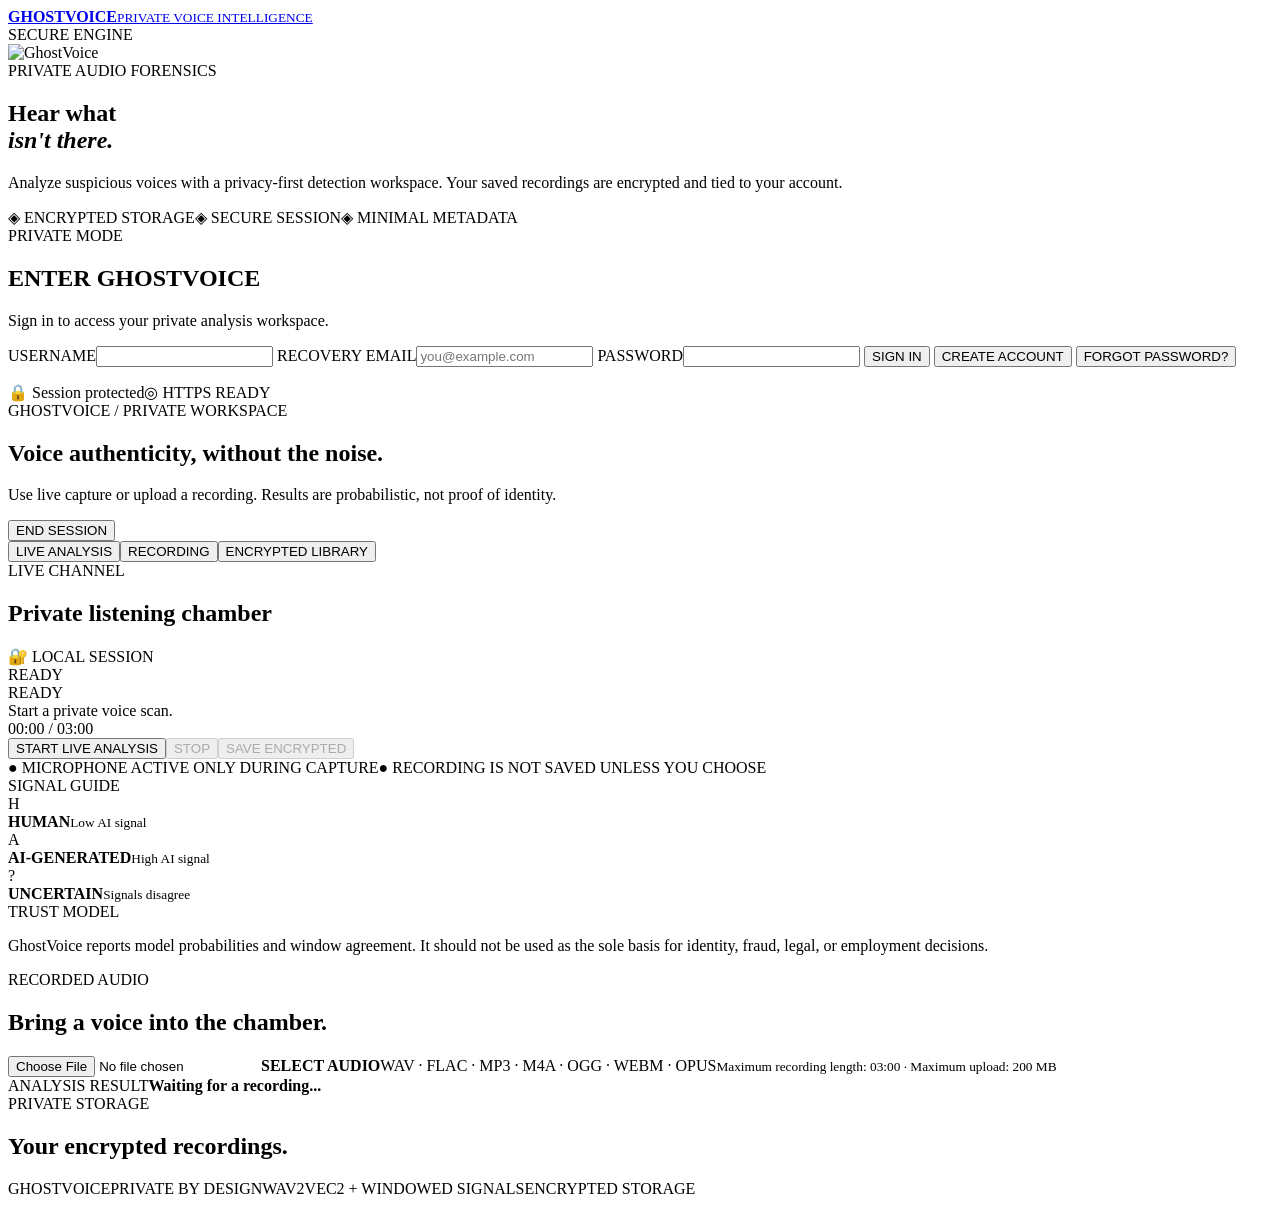
==== web/index.html @ 444ad56f "feat: GhostVoice recovery, library controls, PWA and HF optimizations" ====
<!doctype html>
<html lang="en">
<head>
  <meta charset="utf-8">
  <meta name="viewport" content="width=device-width,initial-scale=1">
  <meta name="theme-color" content="#050812">
  <meta name="description" content="GhostVoice private AI voice authenticity analysis">
  <meta name="mobile-web-app-capable" content="yes">
  <meta name="apple-mobile-web-app-capable" content="yes">
  <meta name="apple-mobile-web-app-status-bar-style" content="black-translucent">
  <meta name="apple-mobile-web-app-title" content="GhostVoice">
  <link rel="manifest" href="/static/manifest.webmanifest">
  <link rel="apple-touch-icon" sizes="180x180" href="/static/apple-touch-icon.png">
  <link rel="icon" href="/static/favicon.ico" sizes="any">
  <link rel="icon" type="image/png" sizes="32x32" href="/static/favicon-48.png">
  <link rel="icon" type="image/png" sizes="192x192" href="/static/ghostvoice-192.png">
  <title>GhostVoice — Private Voice Intelligence</title>
  <link rel="stylesheet" href="/static/style.css">
</head>
<body>
  <div class="ambient ambient-a"></div><div class="ambient ambient-b"></div><div class="scanlines"></div><div class="grid"></div>
  <main class="shell">
    <header class="topbar">
      <a class="brand" href="/" aria-label="GhostVoice home"><img src="/static/ghostvoice-logo.png" alt="" class="brand-logo"><span><strong>GHOSTVOICE</strong><small>PRIVATE VOICE INTELLIGENCE</small></span></a>
      <div class="security-status"><span class="status-dot"></span><span id="status">SECURE ENGINE</span></div>
    </header>

    <section id="auth" class="auth-screen">
      <div class="auth-visual">
        <div class="orb large-orb"><div class="orb-core"><img src="/static/ghostvoice-logo.png" alt="GhostVoice"></div></div>
        <div class="eyebrow">PRIVATE AUDIO FORENSICS</div><h1>Hear what<br><em>isn't there.</em></h1>
        <p>Analyze suspicious voices with a privacy-first detection workspace. Your saved recordings are encrypted and tied to your account.</p>
        <div class="trust-row"><span>◈ ENCRYPTED STORAGE</span><span>◈ SECURE SESSION</span><span>◈ MINIMAL METADATA</span></div>
      </div>
      <div class="auth-card glass">
        <div class="auth-heading"><span class="eyebrow" id="auth-eyebrow">PRIVATE MODE</span><h2 id="auth-title">ENTER GHOSTVOICE</h2><p id="auth-description">Sign in to access your private analysis workspace.</p></div>
        <form id="auth-form" autocomplete="on">
          <label><span>USERNAME</span><input id="user" name="username" autocomplete="username" minlength="3" maxlength="64" required></label>
          <label class="register-only hidden"><span>RECOVERY EMAIL</span><input id="email" name="email" type="email" autocomplete="email" maxlength="320" placeholder="you@example.com"></label>
          <label><span>PASSWORD</span><input id="pass" name="password" type="password" autocomplete="current-password" minlength="12" maxlength="256" required></label>
          <button id="auth-submit" class="primary" type="submit">SIGN IN</button>
          <button id="auth-switch" class="secondary" type="button">CREATE ACCOUNT</button>
          <button id="forgot-password" class="text-button" type="button">FORGOT PASSWORD?</button>
          <p id="msg" class="message" role="alert"></p>
        </form>
        <div class="auth-foot"><span>🔒 Session protected</span><span>◎ HTTPS READY</span></div>
      </div>
    </section>

    <section id="app" class="hidden">
      <div class="workspace-head"><div><span class="eyebrow">GHOSTVOICE / PRIVATE WORKSPACE</span><h1>Voice authenticity, without the noise.</h1><p>Use live capture or upload a recording. Results are probabilistic, not proof of identity.</p></div><button id="logout" class="logout" type="button">END SESSION</button></div>
      <nav class="tabs" aria-label="GhostVoice tools"><button class="tab active" type="button" data-t="live">LIVE ANALYSIS</button><button class="tab" type="button" data-t="file">RECORDING</button><button class="tab" type="button" data-t="library">ENCRYPTED LIBRARY</button></nav>

      <section id="live" class="panel">
        <div class="analysis-grid">
          <div class="detector-card glass">
            <div class="card-top"><div><span class="eyebrow">LIVE CHANNEL</span><h2>Private listening chamber</h2></div><span class="mini-lock">🔐 LOCAL SESSION</span></div>
            <div class="visualizer-wrap"><div id="bars" class="bars" aria-hidden="true"></div><div class="detector-center"><div class="orb detector-orb"><div class="orb-ring"></div><div class="orb-core"><img src="/static/ghostvoice-logo.png" alt=""><span id="circle-status" class="circle-status">READY</span></div></div><div id="verdict" class="verdict">READY</div><div id="confidence" class="confidence">Start a private voice scan.</div><div id="recording-timer" class="recording-timer" aria-live="polite">00:00 / 03:00</div></div></div>
            <div class="controls"><button id="start" class="primary" type="button">START LIVE ANALYSIS</button><button id="stop" class="secondary" type="button" disabled>STOP</button><button id="save" class="secondary" type="button" disabled>SAVE ENCRYPTED</button></div>
            <div class="privacy-strip"><span>● MICROPHONE ACTIVE ONLY DURING CAPTURE</span><span>● RECORDING IS NOT SAVED UNLESS YOU CHOOSE</span></div>
          </div>
          <aside class="side-card glass"><span class="eyebrow">SIGNAL GUIDE</span><div class="signal-item"><span class="signal-icon human">H</span><div><strong>HUMAN</strong><small>Low AI signal</small></div></div><div class="signal-item"><span class="signal-icon ai">A</span><div><strong>AI-GENERATED</strong><small>High AI signal</small></div></div><div class="signal-item"><span class="signal-icon uncertain">?</span><div><strong>UNCERTAIN</strong><small>Signals disagree</small></div></div><div class="security-box"><span>TRUST MODEL</span><p>GhostVoice reports model probabilities and window agreement. It should not be used as the sole basis for identity, fraud, legal, or employment decisions.</p></div></aside>
        </div>
      </section>

      <section id="file" class="panel hidden"><div class="section-heading"><span class="eyebrow">RECORDED AUDIO</span><h2>Bring a voice into the chamber.</h2></div><label class="drop glass" for="fi"><input id="fi" type="file" accept="audio/wav,audio/mpeg,audio/mp4,audio/ogg,audio/webm,audio/flac,audio/aac,audio/opus"><img src="/static/ghostvoice-128.png" alt=""><strong>SELECT AUDIO</strong><span>WAV · FLAC · MP3 · M4A · OGG · WEBM · OPUS</span><small>Maximum recording length: 03:00 · Maximum upload: 200 MB</small></label><div id="fr" class="result-card glass"><span class="eyebrow">ANALYSIS RESULT</span><strong>Waiting for a recording...</strong></div></section>

      <section id="library" class="panel hidden"><div class="section-heading"><span class="eyebrow">PRIVATE STORAGE</span><h2>Your encrypted recordings.</h2></div><div id="list" class="library-list"></div></section>
      <footer class="footer"><span>GHOSTVOICE</span><span>PRIVATE BY DESIGN</span><span>WAV2VEC2 + WINDOWED SIGNALS</span><span>ENCRYPTED STORAGE</span></footer>
    </section>
  </main>
  <script src="/static/app.js" defer></script>
<script>if ("serviceWorker" in navigator) navigator.serviceWorker.register("/static/sw.js").catch(()=>{});</script>
</body>
</html>
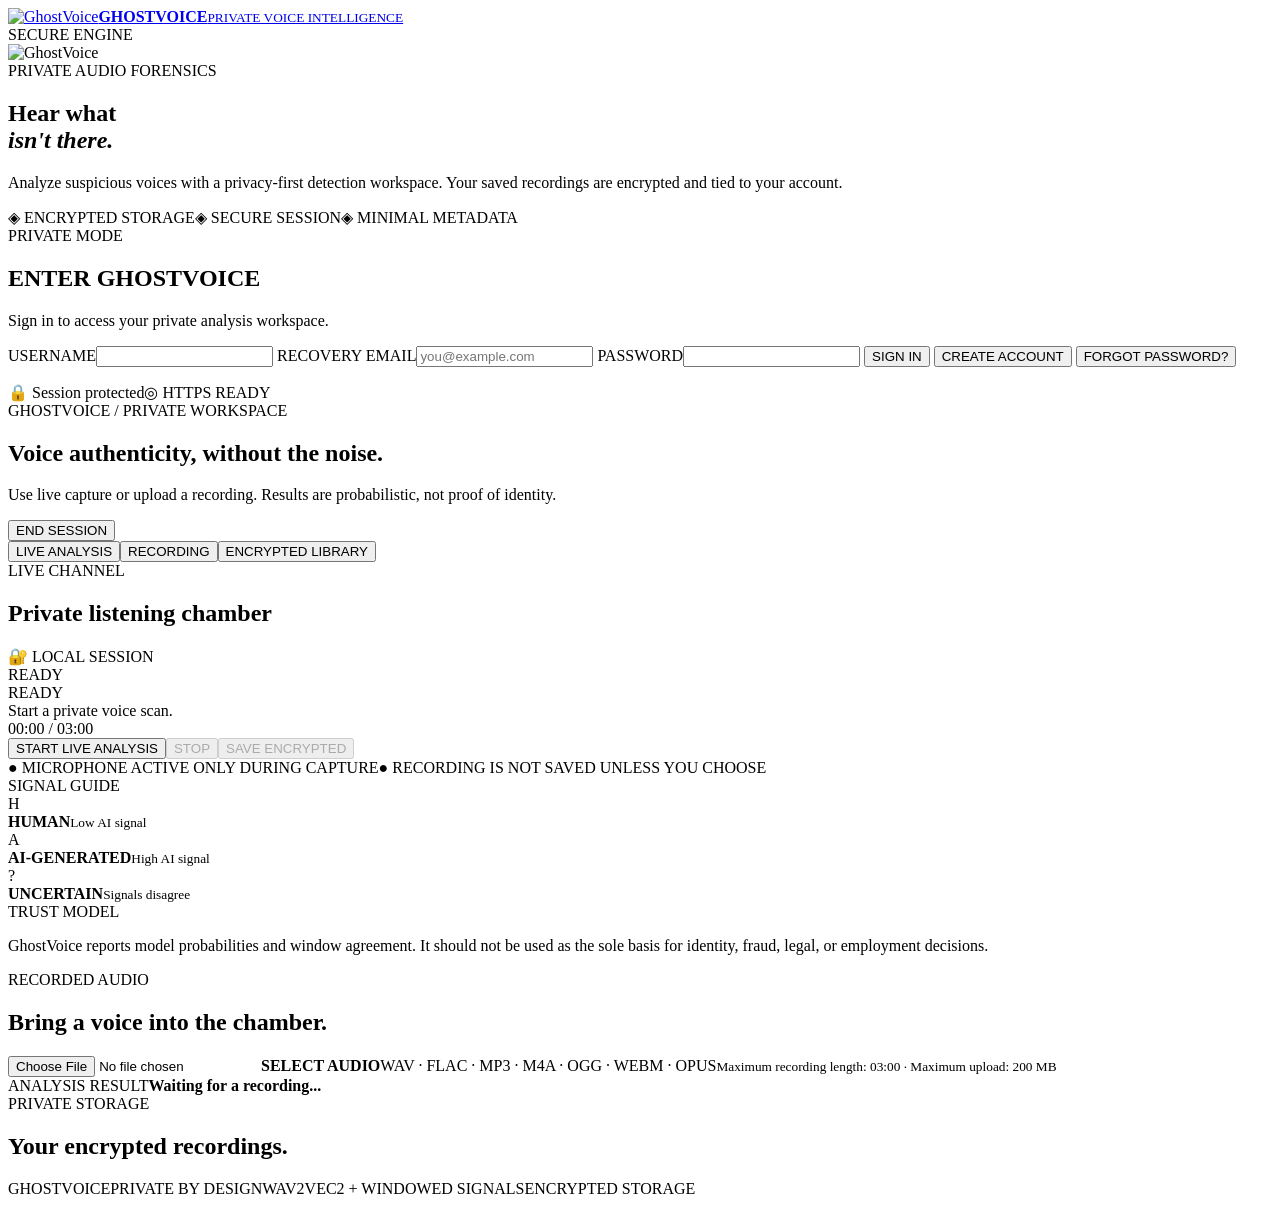
==== commit 9223daa0: "Use GhostVoice logo and icon assets throughout the app" ====
--- a/web/index.html
+++ b/web/index.html
@@ -10,24 +10,25 @@
   <meta name="apple-mobile-web-app-status-bar-style" content="black-translucent">
   <meta name="apple-mobile-web-app-title" content="GhostVoice">
   <link rel="manifest" href="/static/manifest.webmanifest">
-  <link rel="apple-touch-icon" sizes="180x180" href="/static/apple-touch-icon.png">
+  <link rel="apple-touch-icon" sizes="180x180" href="/static/ghostvoice-icon.svg">
   <link rel="icon" href="/static/favicon.ico" sizes="any">
-  <link rel="icon" type="image/png" sizes="32x32" href="/static/favicon-48.png">
-  <link rel="icon" type="image/png" sizes="192x192" href="/static/ghostvoice-192.png">
+  <link rel="icon" type="image/svg+xml" href="/static/ghostvoice-icon.svg">
   <title>GhostVoice — Private Voice Intelligence</title>
   <link rel="stylesheet" href="/static/style.css">
+  <link rel="stylesheet" href="/static/repair.css">
+  <link rel="stylesheet" href="/static/profile.css">
 </head>
 <body>
   <div class="ambient ambient-a"></div><div class="ambient ambient-b"></div><div class="scanlines"></div><div class="grid"></div>
   <main class="shell">
     <header class="topbar">
-      <a class="brand" href="/" aria-label="GhostVoice home"><img src="/static/ghostvoice-logo.png" alt="" class="brand-logo"><span><strong>GHOSTVOICE</strong><small>PRIVATE VOICE INTELLIGENCE</small></span></a>
+      <a class="brand" href="/" aria-label="GhostVoice home"><img src="/static/ghostvoice-logo.svg" alt="GhostVoice" class="brand-logo"><span><strong>GHOSTVOICE</strong><small>PRIVATE VOICE INTELLIGENCE</small></span></a>
       <div class="security-status"><span class="status-dot"></span><span id="status">SECURE ENGINE</span></div>
     </header>
 
     <section id="auth" class="auth-screen">
       <div class="auth-visual">
-        <div class="orb large-orb"><div class="orb-core"><img src="/static/ghostvoice-logo.png" alt="GhostVoice"></div></div>
+        <div class="orb large-orb"><div class="orb-core"><img src="/static/ghostvoice-logo.svg" alt="GhostVoice"></div></div>
         <div class="eyebrow">PRIVATE AUDIO FORENSICS</div><h1>Hear what<br><em>isn't there.</em></h1>
         <p>Analyze suspicious voices with a privacy-first detection workspace. Your saved recordings are encrypted and tied to your account.</p>
         <div class="trust-row"><span>◈ ENCRYPTED STORAGE</span><span>◈ SECURE SESSION</span><span>◈ MINIMAL METADATA</span></div>
@@ -55,7 +56,7 @@
         <div class="analysis-grid">
           <div class="detector-card glass">
             <div class="card-top"><div><span class="eyebrow">LIVE CHANNEL</span><h2>Private listening chamber</h2></div><span class="mini-lock">🔐 LOCAL SESSION</span></div>
-            <div class="visualizer-wrap"><div id="bars" class="bars" aria-hidden="true"></div><div class="detector-center"><div class="orb detector-orb"><div class="orb-ring"></div><div class="orb-core"><img src="/static/ghostvoice-logo.png" alt=""><span id="circle-status" class="circle-status">READY</span></div></div><div id="verdict" class="verdict">READY</div><div id="confidence" class="confidence">Start a private voice scan.</div><div id="recording-timer" class="recording-timer" aria-live="polite">00:00 / 03:00</div></div></div>
+            <div class="visualizer-wrap"><div id="bars" class="bars" aria-hidden="true"></div><div class="detector-center"><div class="orb detector-orb"><div class="orb-ring"></div><div class="orb-core"><img src="/static/ghostvoice-logo.svg" alt=""><span id="circle-status" class="circle-status">READY</span></div></div><div id="verdict" class="verdict">READY</div><div id="confidence" class="confidence">Start a private voice scan.</div><div id="recording-timer" class="recording-timer" aria-live="polite">00:00 / 03:00</div></div></div>
             <div class="controls"><button id="start" class="primary" type="button">START LIVE ANALYSIS</button><button id="stop" class="secondary" type="button" disabled>STOP</button><button id="save" class="secondary" type="button" disabled>SAVE ENCRYPTED</button></div>
             <div class="privacy-strip"><span>● MICROPHONE ACTIVE ONLY DURING CAPTURE</span><span>● RECORDING IS NOT SAVED UNLESS YOU CHOOSE</span></div>
           </div>
@@ -63,13 +64,14 @@
         </div>
       </section>
 
-      <section id="file" class="panel hidden"><div class="section-heading"><span class="eyebrow">RECORDED AUDIO</span><h2>Bring a voice into the chamber.</h2></div><label class="drop glass" for="fi"><input id="fi" type="file" accept="audio/wav,audio/mpeg,audio/mp4,audio/ogg,audio/webm,audio/flac,audio/aac,audio/opus"><img src="/static/ghostvoice-128.png" alt=""><strong>SELECT AUDIO</strong><span>WAV · FLAC · MP3 · M4A · OGG · WEBM · OPUS</span><small>Maximum recording length: 03:00 · Maximum upload: 200 MB</small></label><div id="fr" class="result-card glass"><span class="eyebrow">ANALYSIS RESULT</span><strong>Waiting for a recording...</strong></div></section>
+      <section id="file" class="panel hidden"><div class="section-heading"><span class="eyebrow">RECORDED AUDIO</span><h2>Bring a voice into the chamber.</h2></div><label class="drop glass" for="fi"><input id="fi" type="file" accept="audio/wav,audio/mpeg,audio/mp4,audio/ogg,audio/webm,audio/flac,audio/aac,audio/opus"><img src="/static/ghostvoice-icon.svg" alt=""><strong>SELECT AUDIO</strong><span>WAV · FLAC · MP3 · M4A · OGG · WEBM · OPUS</span><small>Maximum recording length: 03:00 · Maximum upload: 200 MB</small></label><div id="fr" class="result-card glass"><span class="eyebrow">ANALYSIS RESULT</span><strong>Waiting for a recording...</strong></div></section>
 
       <section id="library" class="panel hidden"><div class="section-heading"><span class="eyebrow">PRIVATE STORAGE</span><h2>Your encrypted recordings.</h2></div><div id="list" class="library-list"></div></section>
       <footer class="footer"><span>GHOSTVOICE</span><span>PRIVATE BY DESIGN</span><span>WAV2VEC2 + WINDOWED SIGNALS</span><span>ENCRYPTED STORAGE</span></footer>
     </section>
   </main>
   <script src="/static/app.js" defer></script>
-<script>if ("serviceWorker" in navigator) navigator.serviceWorker.register("/static/sw.js").catch(()=>{});</script>
+  <script src="/static/profile.js" defer></script>
+  <script>if ("serviceWorker" in navigator) navigator.serviceWorker.register("/static/sw.js").catch(()=>{});</script>
 </body>
 </html>
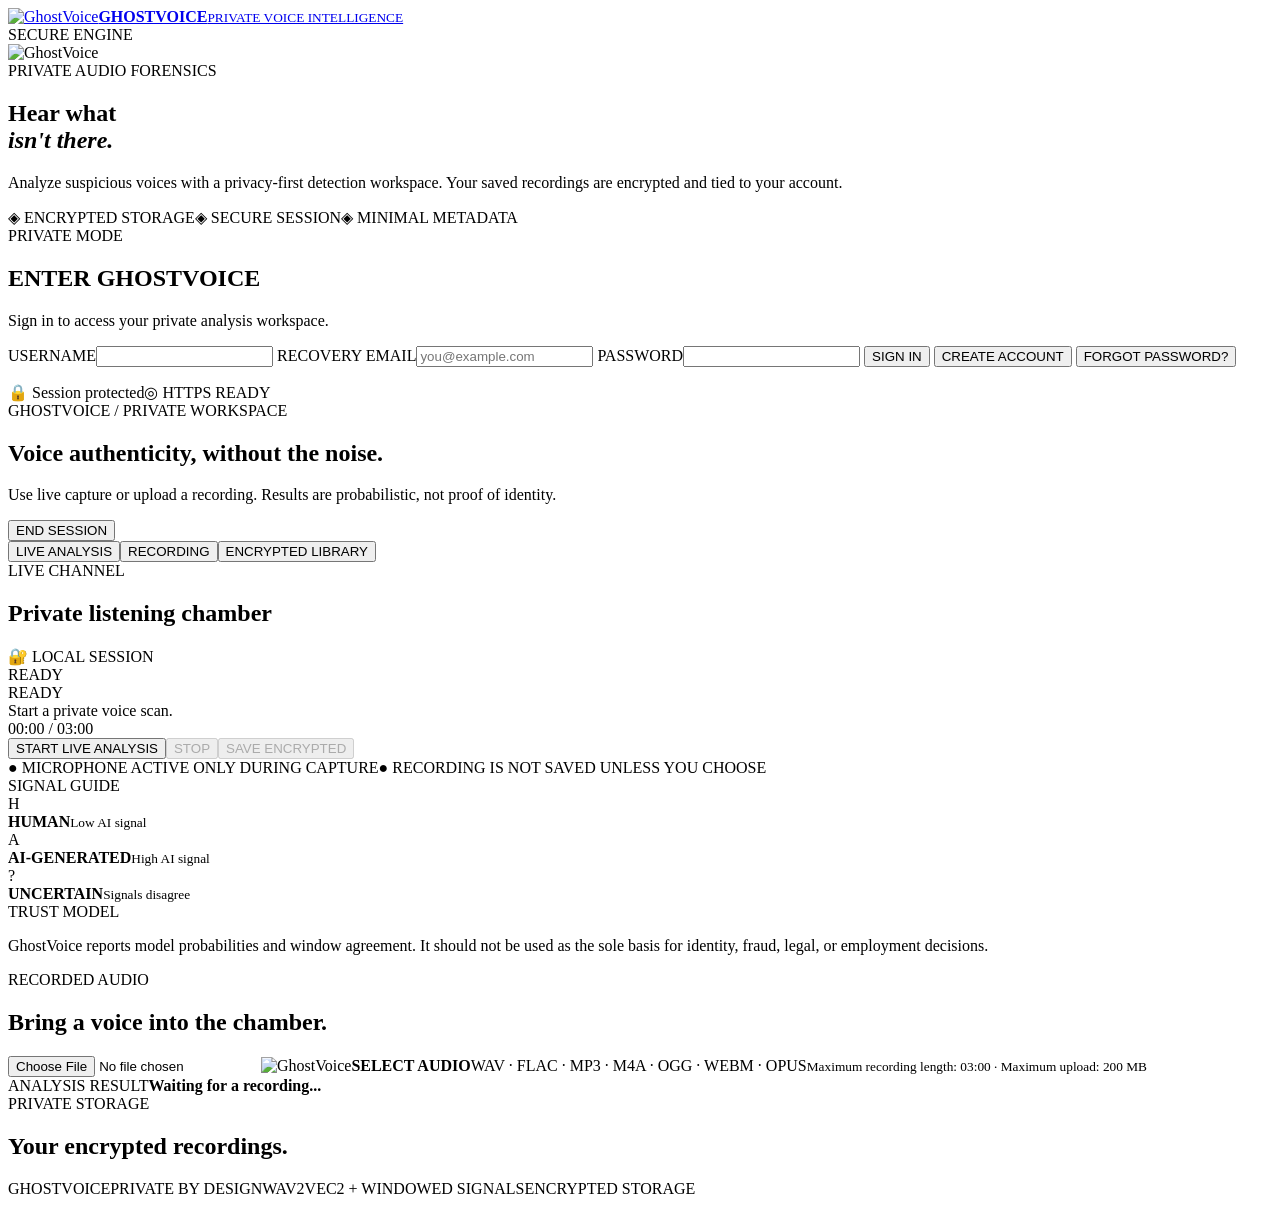
==== commit be4a2410: "fix: use supplied GhostVoice PNG branding and favicon references" ====
--- a/web/index.html
+++ b/web/index.html
@@ -10,9 +10,9 @@
   <meta name="apple-mobile-web-app-status-bar-style" content="black-translucent">
   <meta name="apple-mobile-web-app-title" content="GhostVoice">
   <link rel="manifest" href="/static/manifest.webmanifest">
-  <link rel="apple-touch-icon" sizes="180x180" href="/static/ghostvoice-icon.svg">
-  <link rel="icon" href="/static/favicon.ico" sizes="any">
-  <link rel="icon" type="image/svg+xml" href="/static/ghostvoice-icon.svg">
+  <link rel="apple-touch-icon" href="/static/ghostvoice-logo.png">
+  <link rel="icon" href="/static/favicon.ico" type="image/x-icon">
+  <link rel="icon" href="/static/ghostvoice-logo.png" type="image/png">
   <title>GhostVoice — Private Voice Intelligence</title>
   <link rel="stylesheet" href="/static/style.css">
   <link rel="stylesheet" href="/static/repair.css">
@@ -22,13 +22,12 @@
   <div class="ambient ambient-a"></div><div class="ambient ambient-b"></div><div class="scanlines"></div><div class="grid"></div>
   <main class="shell">
     <header class="topbar">
-      <a class="brand" href="/" aria-label="GhostVoice home"><img src="/static/ghostvoice-logo.svg" alt="GhostVoice" class="brand-logo"><span><strong>GHOSTVOICE</strong><small>PRIVATE VOICE INTELLIGENCE</small></span></a>
+      <a class="brand" href="/" aria-label="GhostVoice home"><img src="/static/ghostvoice-logo.png" alt="GhostVoice" class="brand-logo"><span><strong>GHOSTVOICE</strong><small>PRIVATE VOICE INTELLIGENCE</small></span></a>
       <div class="security-status"><span class="status-dot"></span><span id="status">SECURE ENGINE</span></div>
     </header>
-
     <section id="auth" class="auth-screen">
       <div class="auth-visual">
-        <div class="orb large-orb"><div class="orb-core"><img src="/static/ghostvoice-logo.svg" alt="GhostVoice"></div></div>
+        <div class="orb large-orb"><div class="orb-core"><img src="/static/ghostvoice-logo.png" alt="GhostVoice"></div></div>
         <div class="eyebrow">PRIVATE AUDIO FORENSICS</div><h1>Hear what<br><em>isn't there.</em></h1>
         <p>Analyze suspicious voices with a privacy-first detection workspace. Your saved recordings are encrypted and tied to your account.</p>
         <div class="trust-row"><span>◈ ENCRYPTED STORAGE</span><span>◈ SECURE SESSION</span><span>◈ MINIMAL METADATA</span></div>
@@ -47,31 +46,14 @@
         <div class="auth-foot"><span>🔒 Session protected</span><span>◎ HTTPS READY</span></div>
       </div>
     </section>
-
     <section id="app" class="hidden">
       <div class="workspace-head"><div><span class="eyebrow">GHOSTVOICE / PRIVATE WORKSPACE</span><h1>Voice authenticity, without the noise.</h1><p>Use live capture or upload a recording. Results are probabilistic, not proof of identity.</p></div><button id="logout" class="logout" type="button">END SESSION</button></div>
       <nav class="tabs" aria-label="GhostVoice tools"><button class="tab active" type="button" data-t="live">LIVE ANALYSIS</button><button class="tab" type="button" data-t="file">RECORDING</button><button class="tab" type="button" data-t="library">ENCRYPTED LIBRARY</button></nav>
-
-      <section id="live" class="panel">
-        <div class="analysis-grid">
-          <div class="detector-card glass">
-            <div class="card-top"><div><span class="eyebrow">LIVE CHANNEL</span><h2>Private listening chamber</h2></div><span class="mini-lock">🔐 LOCAL SESSION</span></div>
-            <div class="visualizer-wrap"><div id="bars" class="bars" aria-hidden="true"></div><div class="detector-center"><div class="orb detector-orb"><div class="orb-ring"></div><div class="orb-core"><img src="/static/ghostvoice-logo.svg" alt=""><span id="circle-status" class="circle-status">READY</span></div></div><div id="verdict" class="verdict">READY</div><div id="confidence" class="confidence">Start a private voice scan.</div><div id="recording-timer" class="recording-timer" aria-live="polite">00:00 / 03:00</div></div></div>
-            <div class="controls"><button id="start" class="primary" type="button">START LIVE ANALYSIS</button><button id="stop" class="secondary" type="button" disabled>STOP</button><button id="save" class="secondary" type="button" disabled>SAVE ENCRYPTED</button></div>
-            <div class="privacy-strip"><span>● MICROPHONE ACTIVE ONLY DURING CAPTURE</span><span>● RECORDING IS NOT SAVED UNLESS YOU CHOOSE</span></div>
-          </div>
-          <aside class="side-card glass"><span class="eyebrow">SIGNAL GUIDE</span><div class="signal-item"><span class="signal-icon human">H</span><div><strong>HUMAN</strong><small>Low AI signal</small></div></div><div class="signal-item"><span class="signal-icon ai">A</span><div><strong>AI-GENERATED</strong><small>High AI signal</small></div></div><div class="signal-item"><span class="signal-icon uncertain">?</span><div><strong>UNCERTAIN</strong><small>Signals disagree</small></div></div><div class="security-box"><span>TRUST MODEL</span><p>GhostVoice reports model probabilities and window agreement. It should not be used as the sole basis for identity, fraud, legal, or employment decisions.</p></div></aside>
-        </div>
-      </section>
-
-      <section id="file" class="panel hidden"><div class="section-heading"><span class="eyebrow">RECORDED AUDIO</span><h2>Bring a voice into the chamber.</h2></div><label class="drop glass" for="fi"><input id="fi" type="file" accept="audio/wav,audio/mpeg,audio/mp4,audio/ogg,audio/webm,audio/flac,audio/aac,audio/opus"><img src="/static/ghostvoice-icon.svg" alt=""><strong>SELECT AUDIO</strong><span>WAV · FLAC · MP3 · M4A · OGG · WEBM · OPUS</span><small>Maximum recording length: 03:00 · Maximum upload: 200 MB</small></label><div id="fr" class="result-card glass"><span class="eyebrow">ANALYSIS RESULT</span><strong>Waiting for a recording...</strong></div></section>
-
+      <section id="live" class="panel"><div class="analysis-grid"><div class="detector-card glass"><div class="card-top"><div><span class="eyebrow">LIVE CHANNEL</span><h2>Private listening chamber</h2></div><span class="mini-lock">🔐 LOCAL SESSION</span></div><div class="visualizer-wrap"><div id="bars" class="bars" aria-hidden="true"></div><div class="detector-center"><div class="orb detector-orb"><div class="orb-ring"></div><div class="orb-core"><img src="/static/ghostvoice-logo.png" alt=""><span id="circle-status" class="circle-status">READY</span></div></div><div id="verdict" class="verdict">READY</div><div id="confidence" class="confidence">Start a private voice scan.</div><div id="recording-timer" class="recording-timer" aria-live="polite">00:00 / 03:00</div></div></div><div class="controls"><button id="start" class="primary" type="button">START LIVE ANALYSIS</button><button id="stop" class="secondary" type="button" disabled>STOP</button><button id="save" class="secondary" type="button" disabled>SAVE ENCRYPTED</button></div><div class="privacy-strip"><span>● MICROPHONE ACTIVE ONLY DURING CAPTURE</span><span>● RECORDING IS NOT SAVED UNLESS YOU CHOOSE</span></div></div><aside class="side-card glass"><span class="eyebrow">SIGNAL GUIDE</span><div class="signal-item"><span class="signal-icon human">H</span><div><strong>HUMAN</strong><small>Low AI signal</small></div></div><div class="signal-item"><span class="signal-icon ai">A</span><div><strong>AI-GENERATED</strong><small>High AI signal</small></div></div><div class="signal-item"><span class="signal-icon uncertain">?</span><div><strong>UNCERTAIN</strong><small>Signals disagree</small></div></div><div class="security-box"><span>TRUST MODEL</span><p>GhostVoice reports model probabilities and window agreement. It should not be used as the sole basis for identity, fraud, legal, or employment decisions.</p></div></aside></div></section>
+      <section id="file" class="panel hidden"><div class="section-heading"><span class="eyebrow">RECORDED AUDIO</span><h2>Bring a voice into the chamber.</h2></div><label class="drop glass" for="fi"><input id="fi" type="file" accept="audio/wav,audio/mpeg,audio/mp4,audio/ogg,audio/webm,audio/flac,audio/aac,audio/opus"><img src="/static/ghostvoice-128.png" alt="GhostVoice"><strong>SELECT AUDIO</strong><span>WAV · FLAC · MP3 · M4A · OGG · WEBM · OPUS</span><small>Maximum recording length: 03:00 · Maximum upload: 200 MB</small></label><div id="fr" class="result-card glass"><span class="eyebrow">ANALYSIS RESULT</span><strong>Waiting for a recording...</strong></div></section>
       <section id="library" class="panel hidden"><div class="section-heading"><span class="eyebrow">PRIVATE STORAGE</span><h2>Your encrypted recordings.</h2></div><div id="list" class="library-list"></div></section>
       <footer class="footer"><span>GHOSTVOICE</span><span>PRIVATE BY DESIGN</span><span>WAV2VEC2 + WINDOWED SIGNALS</span><span>ENCRYPTED STORAGE</span></footer>
     </section>
   </main>
-  <script src="/static/app.js" defer></script>
-  <script src="/static/profile.js" defer></script>
-  <script>if ("serviceWorker" in navigator) navigator.serviceWorker.register("/static/sw.js").catch(()=>{});</script>
-</body>
-</html>
+  <script src="/static/app.js" defer></script><script src="/static/profile.js" defer></script><script>if ("serviceWorker" in navigator) navigator.serviceWorker.register("/static/sw.js").catch(()=>{});</script>
+</body></html>
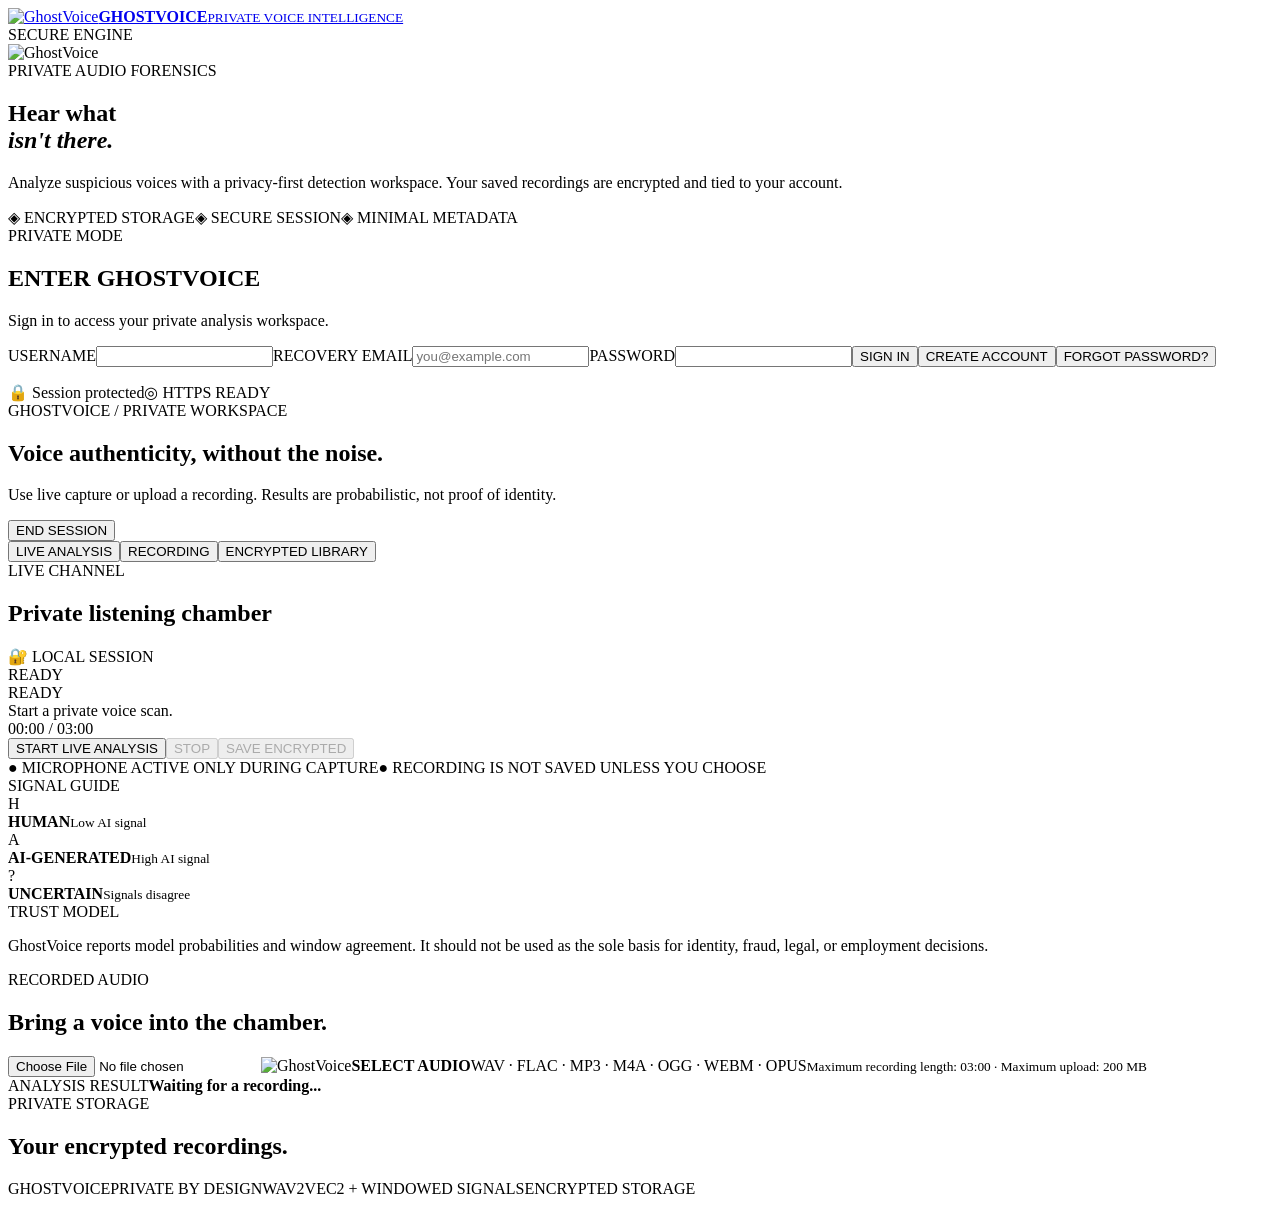
==== commit 4e701e35: "fix: remove missing favicon request and use bundled GhostVoice logo favicon" ====
--- a/web/index.html
+++ b/web/index.html
@@ -1,59 +1,20 @@
 <!doctype html>
 <html lang="en">
 <head>
-  <meta charset="utf-8">
-  <meta name="viewport" content="width=device-width,initial-scale=1">
-  <meta name="theme-color" content="#050812">
-  <meta name="description" content="GhostVoice private AI voice authenticity analysis">
-  <meta name="mobile-web-app-capable" content="yes">
-  <meta name="apple-mobile-web-app-capable" content="yes">
-  <meta name="apple-mobile-web-app-status-bar-style" content="black-translucent">
-  <meta name="apple-mobile-web-app-title" content="GhostVoice">
-  <link rel="manifest" href="/static/manifest.webmanifest">
-  <link rel="apple-touch-icon" href="/static/ghostvoice-logo.png">
-  <link rel="icon" href="/static/favicon.ico" type="image/x-icon">
-  <link rel="icon" href="/static/ghostvoice-logo.png" type="image/png">
-  <title>GhostVoice — Private Voice Intelligence</title>
-  <link rel="stylesheet" href="/static/style.css">
-  <link rel="stylesheet" href="/static/repair.css">
-  <link rel="stylesheet" href="/static/profile.css">
+  <meta charset="utf-8"><meta name="viewport" content="width=device-width,initial-scale=1">
+  <meta name="theme-color" content="#050812"><meta name="description" content="GhostVoice private AI voice authenticity analysis">
+  <meta name="mobile-web-app-capable" content="yes"><meta name="apple-mobile-web-app-capable" content="yes"><meta name="apple-mobile-web-app-status-bar-style" content="black-translucent"><meta name="apple-mobile-web-app-title" content="GhostVoice">
+  <link rel="manifest" href="/static/manifest.webmanifest"><link rel="apple-touch-icon" href="/static/ghostvoice-logo.png"><link rel="icon" href="/static/ghostvoice-logo.png" type="image/png">
+  <title>GhostVoice — Private Voice Intelligence</title><link rel="stylesheet" href="/static/style.css"><link rel="stylesheet" href="/static/repair.css"><link rel="stylesheet" href="/static/profile.css">
 </head>
 <body>
-  <div class="ambient ambient-a"></div><div class="ambient ambient-b"></div><div class="scanlines"></div><div class="grid"></div>
-  <main class="shell">
-    <header class="topbar">
-      <a class="brand" href="/" aria-label="GhostVoice home"><img src="/static/ghostvoice-logo.png" alt="GhostVoice" class="brand-logo"><span><strong>GHOSTVOICE</strong><small>PRIVATE VOICE INTELLIGENCE</small></span></a>
-      <div class="security-status"><span class="status-dot"></span><span id="status">SECURE ENGINE</span></div>
-    </header>
-    <section id="auth" class="auth-screen">
-      <div class="auth-visual">
-        <div class="orb large-orb"><div class="orb-core"><img src="/static/ghostvoice-logo.png" alt="GhostVoice"></div></div>
-        <div class="eyebrow">PRIVATE AUDIO FORENSICS</div><h1>Hear what<br><em>isn't there.</em></h1>
-        <p>Analyze suspicious voices with a privacy-first detection workspace. Your saved recordings are encrypted and tied to your account.</p>
-        <div class="trust-row"><span>◈ ENCRYPTED STORAGE</span><span>◈ SECURE SESSION</span><span>◈ MINIMAL METADATA</span></div>
-      </div>
-      <div class="auth-card glass">
-        <div class="auth-heading"><span class="eyebrow" id="auth-eyebrow">PRIVATE MODE</span><h2 id="auth-title">ENTER GHOSTVOICE</h2><p id="auth-description">Sign in to access your private analysis workspace.</p></div>
-        <form id="auth-form" autocomplete="on">
-          <label><span>USERNAME</span><input id="user" name="username" autocomplete="username" minlength="3" maxlength="64" required></label>
-          <label class="register-only hidden"><span>RECOVERY EMAIL</span><input id="email" name="email" type="email" autocomplete="email" maxlength="320" placeholder="you@example.com"></label>
-          <label><span>PASSWORD</span><input id="pass" name="password" type="password" autocomplete="current-password" minlength="12" maxlength="256" required></label>
-          <button id="auth-submit" class="primary" type="submit">SIGN IN</button>
-          <button id="auth-switch" class="secondary" type="button">CREATE ACCOUNT</button>
-          <button id="forgot-password" class="text-button" type="button">FORGOT PASSWORD?</button>
-          <p id="msg" class="message" role="alert"></p>
-        </form>
-        <div class="auth-foot"><span>🔒 Session protected</span><span>◎ HTTPS READY</span></div>
-      </div>
-    </section>
-    <section id="app" class="hidden">
-      <div class="workspace-head"><div><span class="eyebrow">GHOSTVOICE / PRIVATE WORKSPACE</span><h1>Voice authenticity, without the noise.</h1><p>Use live capture or upload a recording. Results are probabilistic, not proof of identity.</p></div><button id="logout" class="logout" type="button">END SESSION</button></div>
-      <nav class="tabs" aria-label="GhostVoice tools"><button class="tab active" type="button" data-t="live">LIVE ANALYSIS</button><button class="tab" type="button" data-t="file">RECORDING</button><button class="tab" type="button" data-t="library">ENCRYPTED LIBRARY</button></nav>
+  <div class="ambient ambient-a"></div><div class="ambient ambient-b"></div><div class="scanlines"></div><div class="grid"></div><main class="shell">
+    <header class="topbar"><a class="brand" href="/" aria-label="GhostVoice home"><img src="/static/ghostvoice-logo.png" alt="GhostVoice" class="brand-logo"><span><strong>GHOSTVOICE</strong><small>PRIVATE VOICE INTELLIGENCE</small></span></a><div class="security-status"><span class="status-dot"></span><span id="status">SECURE ENGINE</span></div></header>
+    <section id="auth" class="auth-screen"><div class="auth-visual"><div class="orb large-orb"><div class="orb-core"><img src="/static/ghostvoice-logo.png" alt="GhostVoice"></div></div><div class="eyebrow">PRIVATE AUDIO FORENSICS</div><h1>Hear what<br><em>isn't there.</em></h1><p>Analyze suspicious voices with a privacy-first detection workspace. Your saved recordings are encrypted and tied to your account.</p><div class="trust-row"><span>◈ ENCRYPTED STORAGE</span><span>◈ SECURE SESSION</span><span>◈ MINIMAL METADATA</span></div></div>
+      <div class="auth-card glass"><div class="auth-heading"><span class="eyebrow" id="auth-eyebrow">PRIVATE MODE</span><h2 id="auth-title">ENTER GHOSTVOICE</h2><p id="auth-description">Sign in to access your private analysis workspace.</p></div><form id="auth-form" autocomplete="on"><label><span>USERNAME</span><input id="user" name="username" autocomplete="username" minlength="3" maxlength="64" required></label><label class="register-only hidden"><span>RECOVERY EMAIL</span><input id="email" name="email" type="email" autocomplete="email" maxlength="320" placeholder="you@example.com"></label><label><span>PASSWORD</span><input id="pass" name="password" type="password" autocomplete="current-password" minlength="12" maxlength="256" required></label><button id="auth-submit" class="primary" type="submit">SIGN IN</button><button id="auth-switch" class="secondary" type="button">CREATE ACCOUNT</button><button id="forgot-password" class="text-button" type="button">FORGOT PASSWORD?</button><p id="msg" class="message" role="alert"></p></form><div class="auth-foot"><span>🔒 Session protected</span><span>◎ HTTPS READY</span></div></div></section>
+    <section id="app" class="hidden"><div class="workspace-head"><div><span class="eyebrow">GHOSTVOICE / PRIVATE WORKSPACE</span><h1>Voice authenticity, without the noise.</h1><p>Use live capture or upload a recording. Results are probabilistic, not proof of identity.</p></div><button id="logout" class="logout" type="button">END SESSION</button></div><nav class="tabs" aria-label="GhostVoice tools"><button class="tab active" type="button" data-t="live">LIVE ANALYSIS</button><button class="tab" type="button" data-t="file">RECORDING</button><button class="tab" type="button" data-t="library">ENCRYPTED LIBRARY</button></nav>
       <section id="live" class="panel"><div class="analysis-grid"><div class="detector-card glass"><div class="card-top"><div><span class="eyebrow">LIVE CHANNEL</span><h2>Private listening chamber</h2></div><span class="mini-lock">🔐 LOCAL SESSION</span></div><div class="visualizer-wrap"><div id="bars" class="bars" aria-hidden="true"></div><div class="detector-center"><div class="orb detector-orb"><div class="orb-ring"></div><div class="orb-core"><img src="/static/ghostvoice-logo.png" alt=""><span id="circle-status" class="circle-status">READY</span></div></div><div id="verdict" class="verdict">READY</div><div id="confidence" class="confidence">Start a private voice scan.</div><div id="recording-timer" class="recording-timer" aria-live="polite">00:00 / 03:00</div></div></div><div class="controls"><button id="start" class="primary" type="button">START LIVE ANALYSIS</button><button id="stop" class="secondary" type="button" disabled>STOP</button><button id="save" class="secondary" type="button" disabled>SAVE ENCRYPTED</button></div><div class="privacy-strip"><span>● MICROPHONE ACTIVE ONLY DURING CAPTURE</span><span>● RECORDING IS NOT SAVED UNLESS YOU CHOOSE</span></div></div><aside class="side-card glass"><span class="eyebrow">SIGNAL GUIDE</span><div class="signal-item"><span class="signal-icon human">H</span><div><strong>HUMAN</strong><small>Low AI signal</small></div></div><div class="signal-item"><span class="signal-icon ai">A</span><div><strong>AI-GENERATED</strong><small>High AI signal</small></div></div><div class="signal-item"><span class="signal-icon uncertain">?</span><div><strong>UNCERTAIN</strong><small>Signals disagree</small></div></div><div class="security-box"><span>TRUST MODEL</span><p>GhostVoice reports model probabilities and window agreement. It should not be used as the sole basis for identity, fraud, legal, or employment decisions.</p></div></aside></div></section>
       <section id="file" class="panel hidden"><div class="section-heading"><span class="eyebrow">RECORDED AUDIO</span><h2>Bring a voice into the chamber.</h2></div><label class="drop glass" for="fi"><input id="fi" type="file" accept="audio/wav,audio/mpeg,audio/mp4,audio/ogg,audio/webm,audio/flac,audio/aac,audio/opus"><img src="/static/ghostvoice-128.png" alt="GhostVoice"><strong>SELECT AUDIO</strong><span>WAV · FLAC · MP3 · M4A · OGG · WEBM · OPUS</span><small>Maximum recording length: 03:00 · Maximum upload: 200 MB</small></label><div id="fr" class="result-card glass"><span class="eyebrow">ANALYSIS RESULT</span><strong>Waiting for a recording...</strong></div></section>
-      <section id="library" class="panel hidden"><div class="section-heading"><span class="eyebrow">PRIVATE STORAGE</span><h2>Your encrypted recordings.</h2></div><div id="list" class="library-list"></div></section>
-      <footer class="footer"><span>GHOSTVOICE</span><span>PRIVATE BY DESIGN</span><span>WAV2VEC2 + WINDOWED SIGNALS</span><span>ENCRYPTED STORAGE</span></footer>
-    </section>
-  </main>
-  <script src="/static/app.js" defer></script><script src="/static/profile.js" defer></script><script>if ("serviceWorker" in navigator) navigator.serviceWorker.register("/static/sw.js").catch(()=>{});</script>
+      <section id="library" class="panel hidden"><div class="section-heading"><span class="eyebrow">PRIVATE STORAGE</span><h2>Your encrypted recordings.</h2></div><div id="list" class="library-list"></div></section><footer class="footer"><span>GHOSTVOICE</span><span>PRIVATE BY DESIGN</span><span>WAV2VEC2 + WINDOWED SIGNALS</span><span>ENCRYPTED STORAGE</span></footer></section>
+  </main><script src="/static/app.js" defer></script><script src="/static/profile.js" defer></script><script>if("serviceWorker" in navigator)navigator.serviceWorker.register("/static/sw.js").catch(()=>{});</script>
 </body></html>
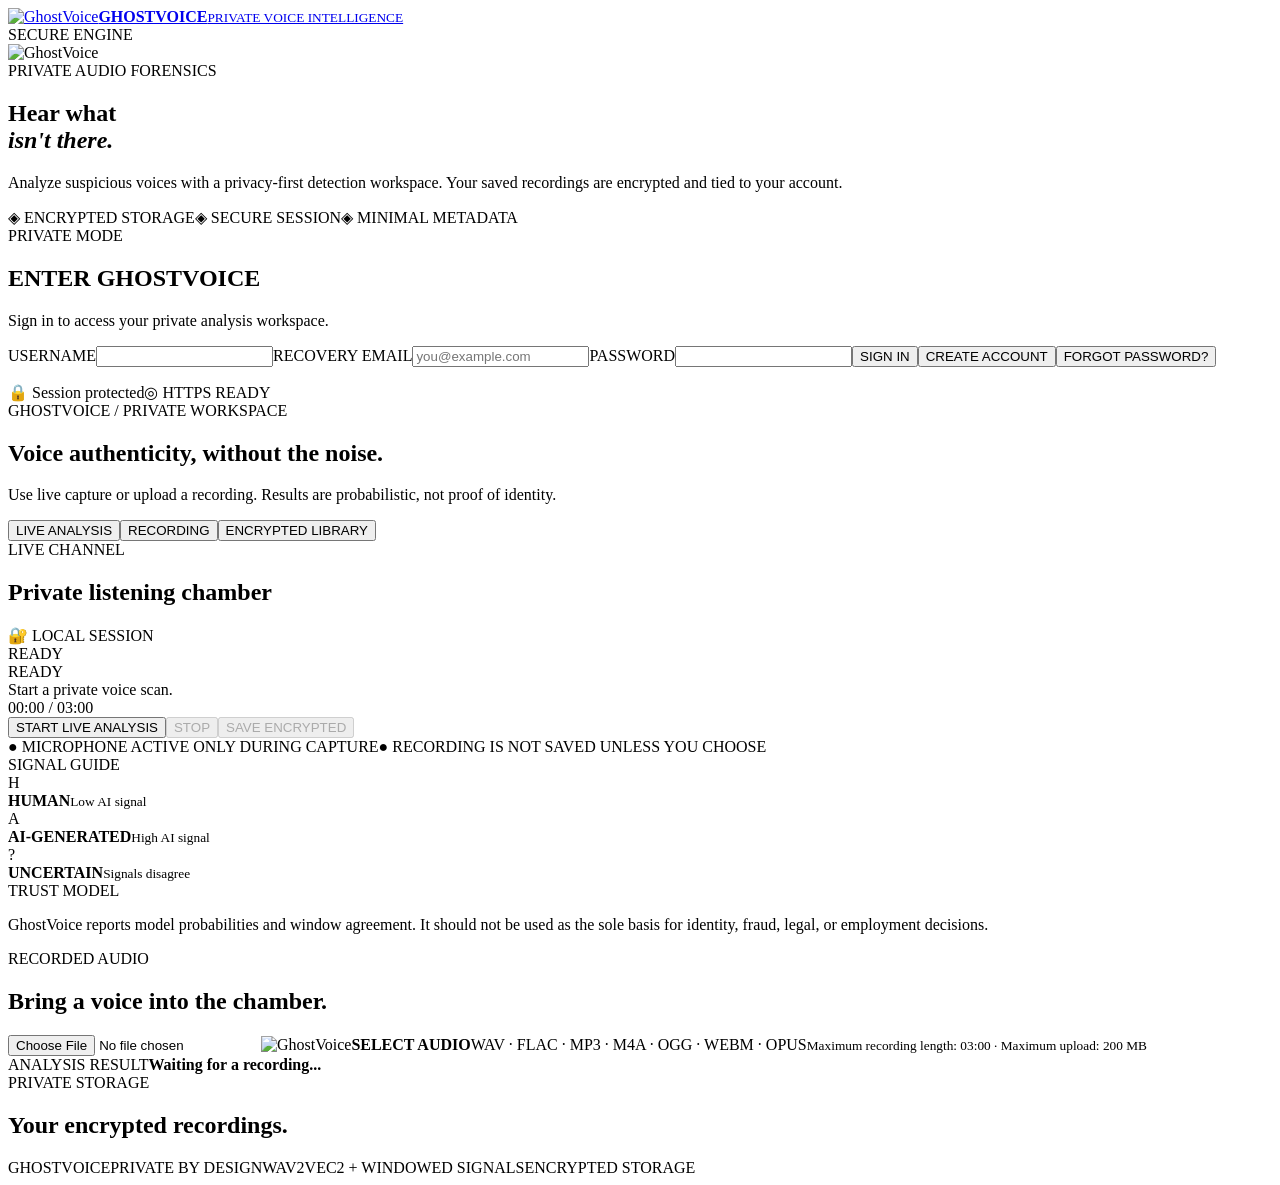
==== commit 5d34338e: "Remove redundant END SESSION button" ====
--- a/web/index.html
+++ b/web/index.html
@@ -12,7 +12,7 @@
     <header class="topbar"><a class="brand" href="/" aria-label="GhostVoice home"><img src="/static/ghostvoice-logo.png" alt="GhostVoice" class="brand-logo"><span><strong>GHOSTVOICE</strong><small>PRIVATE VOICE INTELLIGENCE</small></span></a><div class="security-status"><span class="status-dot"></span><span id="status">SECURE ENGINE</span></div></header>
     <section id="auth" class="auth-screen"><div class="auth-visual"><div class="orb large-orb"><div class="orb-core"><img src="/static/ghostvoice-logo.png" alt="GhostVoice"></div></div><div class="eyebrow">PRIVATE AUDIO FORENSICS</div><h1>Hear what<br><em>isn't there.</em></h1><p>Analyze suspicious voices with a privacy-first detection workspace. Your saved recordings are encrypted and tied to your account.</p><div class="trust-row"><span>◈ ENCRYPTED STORAGE</span><span>◈ SECURE SESSION</span><span>◈ MINIMAL METADATA</span></div></div>
       <div class="auth-card glass"><div class="auth-heading"><span class="eyebrow" id="auth-eyebrow">PRIVATE MODE</span><h2 id="auth-title">ENTER GHOSTVOICE</h2><p id="auth-description">Sign in to access your private analysis workspace.</p></div><form id="auth-form" autocomplete="on"><label><span>USERNAME</span><input id="user" name="username" autocomplete="username" minlength="3" maxlength="64" required></label><label class="register-only hidden"><span>RECOVERY EMAIL</span><input id="email" name="email" type="email" autocomplete="email" maxlength="320" placeholder="you@example.com"></label><label><span>PASSWORD</span><input id="pass" name="password" type="password" autocomplete="current-password" minlength="12" maxlength="256" required></label><button id="auth-submit" class="primary" type="submit">SIGN IN</button><button id="auth-switch" class="secondary" type="button">CREATE ACCOUNT</button><button id="forgot-password" class="text-button" type="button">FORGOT PASSWORD?</button><p id="msg" class="message" role="alert"></p></form><div class="auth-foot"><span>🔒 Session protected</span><span>◎ HTTPS READY</span></div></div></section>
-    <section id="app" class="hidden"><div class="workspace-head"><div><span class="eyebrow">GHOSTVOICE / PRIVATE WORKSPACE</span><h1>Voice authenticity, without the noise.</h1><p>Use live capture or upload a recording. Results are probabilistic, not proof of identity.</p></div><button id="logout" class="logout" type="button">END SESSION</button></div><nav class="tabs" aria-label="GhostVoice tools"><button class="tab active" type="button" data-t="live">LIVE ANALYSIS</button><button class="tab" type="button" data-t="file">RECORDING</button><button class="tab" type="button" data-t="library">ENCRYPTED LIBRARY</button></nav>
+    <section id="app" class="hidden"><div class="workspace-head"><div><span class="eyebrow">GHOSTVOICE / PRIVATE WORKSPACE</span><h1>Voice authenticity, without the noise.</h1><p>Use live capture or upload a recording. Results are probabilistic, not proof of identity.</p></div></div><nav class="tabs" aria-label="GhostVoice tools"><button class="tab active" type="button" data-t="live">LIVE ANALYSIS</button><button class="tab" type="button" data-t="file">RECORDING</button><button class="tab" type="button" data-t="library">ENCRYPTED LIBRARY</button></nav>
       <section id="live" class="panel"><div class="analysis-grid"><div class="detector-card glass"><div class="card-top"><div><span class="eyebrow">LIVE CHANNEL</span><h2>Private listening chamber</h2></div><span class="mini-lock">🔐 LOCAL SESSION</span></div><div class="visualizer-wrap"><div id="bars" class="bars" aria-hidden="true"></div><div class="detector-center"><div class="orb detector-orb"><div class="orb-ring"></div><div class="orb-core"><img src="/static/ghostvoice-logo.png" alt=""><span id="circle-status" class="circle-status">READY</span></div></div><div id="verdict" class="verdict">READY</div><div id="confidence" class="confidence">Start a private voice scan.</div><div id="recording-timer" class="recording-timer" aria-live="polite">00:00 / 03:00</div></div></div><div class="controls"><button id="start" class="primary" type="button">START LIVE ANALYSIS</button><button id="stop" class="secondary" type="button" disabled>STOP</button><button id="save" class="secondary" type="button" disabled>SAVE ENCRYPTED</button></div><div class="privacy-strip"><span>● MICROPHONE ACTIVE ONLY DURING CAPTURE</span><span>● RECORDING IS NOT SAVED UNLESS YOU CHOOSE</span></div></div><aside class="side-card glass"><span class="eyebrow">SIGNAL GUIDE</span><div class="signal-item"><span class="signal-icon human">H</span><div><strong>HUMAN</strong><small>Low AI signal</small></div></div><div class="signal-item"><span class="signal-icon ai">A</span><div><strong>AI-GENERATED</strong><small>High AI signal</small></div></div><div class="signal-item"><span class="signal-icon uncertain">?</span><div><strong>UNCERTAIN</strong><small>Signals disagree</small></div></div><div class="security-box"><span>TRUST MODEL</span><p>GhostVoice reports model probabilities and window agreement. It should not be used as the sole basis for identity, fraud, legal, or employment decisions.</p></div></aside></div></section>
       <section id="file" class="panel hidden"><div class="section-heading"><span class="eyebrow">RECORDED AUDIO</span><h2>Bring a voice into the chamber.</h2></div><label class="drop glass" for="fi"><input id="fi" type="file" accept="audio/wav,audio/mpeg,audio/mp4,audio/ogg,audio/webm,audio/flac,audio/aac,audio/opus"><img src="/static/ghostvoice-128.png" alt="GhostVoice"><strong>SELECT AUDIO</strong><span>WAV · FLAC · MP3 · M4A · OGG · WEBM · OPUS</span><small>Maximum recording length: 03:00 · Maximum upload: 200 MB</small></label><div id="fr" class="result-card glass"><span class="eyebrow">ANALYSIS RESULT</span><strong>Waiting for a recording...</strong></div></section>
       <section id="library" class="panel hidden"><div class="section-heading"><span class="eyebrow">PRIVATE STORAGE</span><h2>Your encrypted recordings.</h2></div><div id="list" class="library-list"></div></section><footer class="footer"><span>GHOSTVOICE</span><span>PRIVATE BY DESIGN</span><span>WAV2VEC2 + WINDOWED SIGNALS</span><span>ENCRYPTED STORAGE</span></footer></section>
